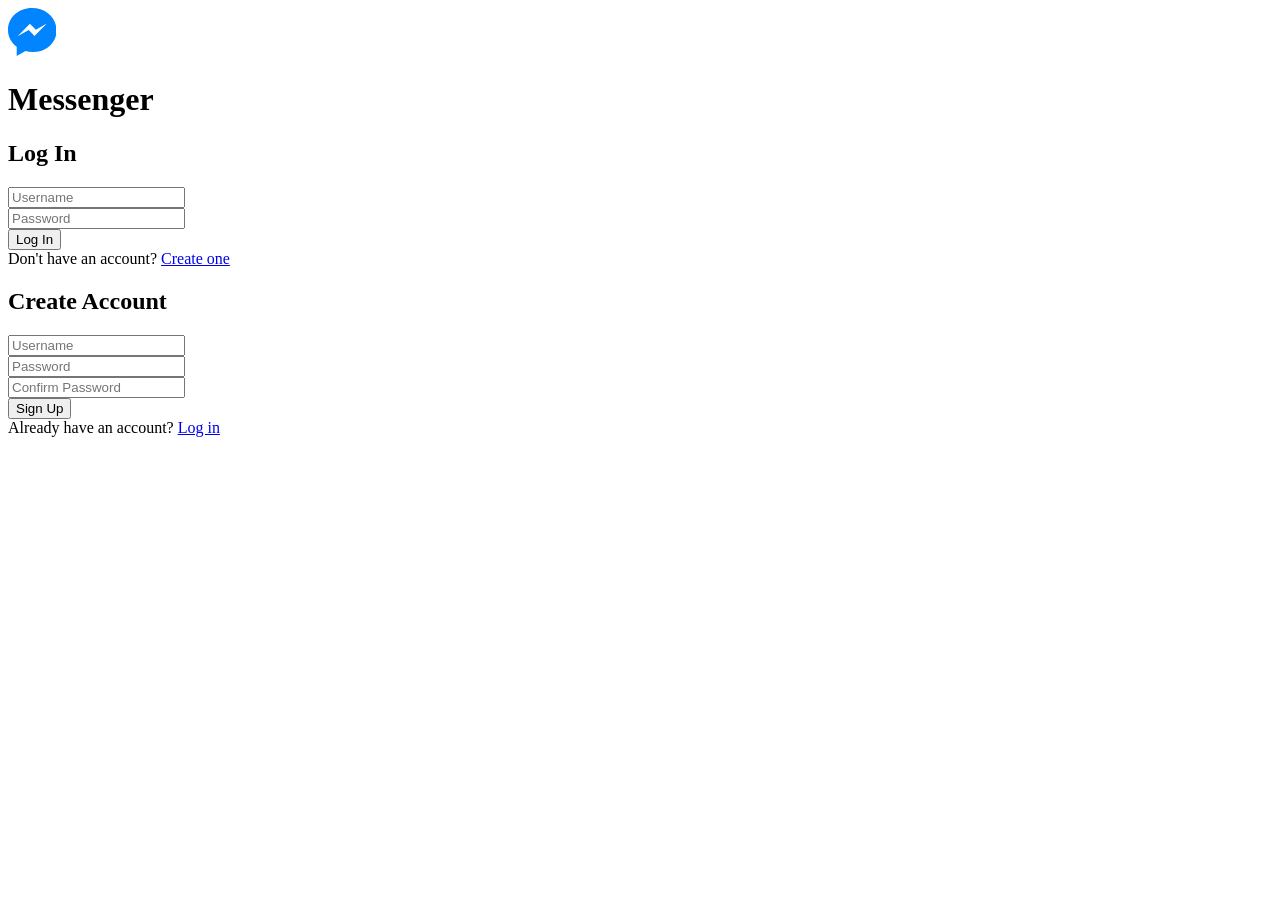
==== src/main/resources/static/index.html @ 5c617e97 "full project of this code" ====
<!DOCTYPE html>
<html lang="en">
<head>
    <meta charset="UTF-8">
    <meta name="viewport" content="width=device-width, initial-scale=1.0">
    <title>Messenger - Login</title>
    <link rel="stylesheet" href="/css/messenger.css">
</head>
<body class="auth-page">
    <div class="auth-container">
        <div class="auth-card">
            <div class="auth-logo">
                <svg viewBox="0 0 36 36" width="48" height="48">
                    <path d="M18 0C7.854 0 0 7.126 0 16.41c0 5.178 2.533 9.567 6.537 12.58V36l6.554-3.672c1.752.488 3.604.752 5.51.752 9.834 0 17.802-7.127 17.802-15.882C36.403 7.126 28.435 0 18 0z" fill="#0084ff"/>
                    <path d="M19.88 21.024L15.6 16.56l-8.4 4.704L16.44 11.88l4.44 4.464 8.22-4.704-9.22 9.384z" fill="#fff"/>
                </svg>
                <h1>Messenger</h1>
            </div>

            <!-- Login Form -->
            <form id="loginForm" class="auth-form active">
                <h2>Log In</h2>
                <div class="form-group">
                    <input type="text" id="loginUsername" placeholder="Username" required autocomplete="username">
                </div>
                <div class="form-group">
                    <input type="password" id="loginPassword" placeholder="Password" required autocomplete="current-password">
                </div>
                <div id="loginError" class="form-error"></div>
                <button type="submit" class="btn-primary" id="loginBtn">
                    <span class="btn-text">Log In</span>
                    <span class="btn-loader" style="display:none;"></span>
                </button>
                <div class="auth-switch">
                    Don't have an account? <a href="#" id="showRegister">Create one</a>
                </div>
            </form>

            <!-- Register Form -->
            <form id="registerForm" class="auth-form">
                <h2>Create Account</h2>
                <div class="form-group">
                    <input type="text" id="registerUsername" placeholder="Username" required autocomplete="username" minlength="3" maxlength="50">
                </div>
                <div class="form-group">
                    <input type="password" id="registerPassword" placeholder="Password" required autocomplete="new-password" minlength="6">
                </div>
                <div class="form-group">
                    <input type="password" id="registerConfirm" placeholder="Confirm Password" required autocomplete="new-password">
                </div>
                <div id="registerError" class="form-error"></div>
                <button type="submit" class="btn-primary" id="registerBtn">
                    <span class="btn-text">Sign Up</span>
                    <span class="btn-loader" style="display:none;"></span>
                </button>
                <div class="auth-switch">
                    Already have an account? <a href="#" id="showLogin">Log in</a>
                </div>
            </form>
        </div>
    </div>

    <script src="/js/api.js"></script>
    <script src="/js/auth.js"></script>
</body>
</html>
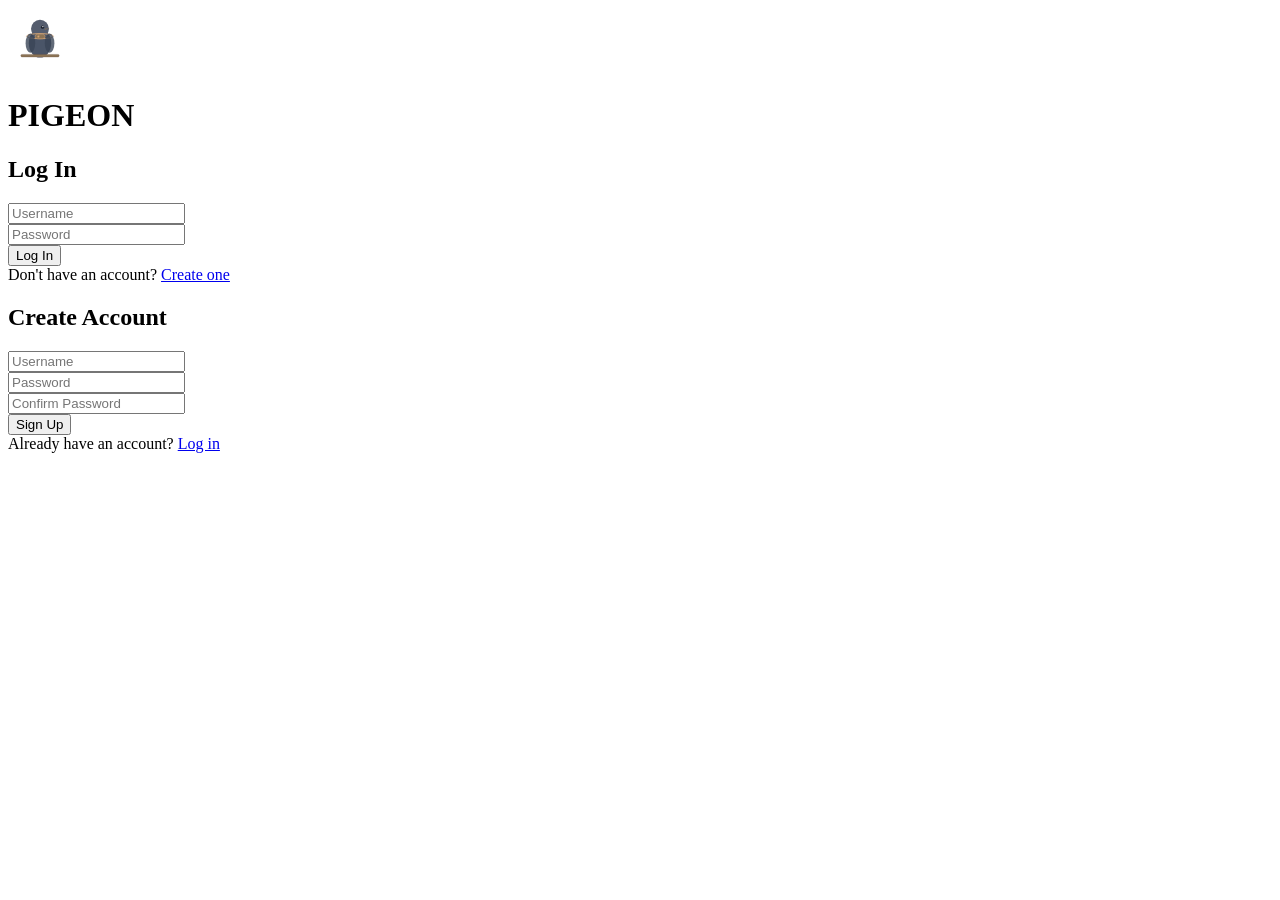
==== commit 7c83ffbb: "Modifiy on the app.js" ====
--- a/src/main/resources/static/index.html
+++ b/src/main/resources/static/index.html
@@ -10,11 +10,42 @@
     <div class="auth-container">
         <div class="auth-card">
             <div class="auth-logo">
-                <svg viewBox="0 0 36 36" width="48" height="48">
-                    <path d="M18 0C7.854 0 0 7.126 0 16.41c0 5.178 2.533 9.567 6.537 12.58V36l6.554-3.672c1.752.488 3.604.752 5.51.752 9.834 0 17.802-7.127 17.802-15.882C36.403 7.126 28.435 0 18 0z" fill="#0084ff"/>
-                    <path d="M19.88 21.024L15.6 16.56l-8.4 4.704L16.44 11.88l4.44 4.464 8.22-4.704-9.22 9.384z" fill="#fff"/>
+                <svg viewBox="0 0 200 200" width="64" height="64" xmlns="http://www.w3.org/2000/svg">
+                    <!-- Pigeon Body -->
+                    <ellipse cx="100" cy="110" rx="35" ry="45" fill="#4a5568"/>
+                    
+                    <!-- Pigeon Head -->
+                    <circle cx="100" cy="65" r="28" fill="#555d6e"/>
+                    
+                    <!-- Pigeon Eye (intense) -->
+                    <circle cx="108" cy="60" r="5" fill="#1a202c"/>
+                    <circle cx="109" cy="58" r="2" fill="white"/>
+                    
+                    <!-- Pigeon Beak -->
+                    <path d="M 115 65 L 130 63 L 115 68 Z" fill="#8b7355"/>
+                    
+                    <!-- Gold Necklace -->
+                    <ellipse cx="100" cy="88" rx="42" ry="8" fill="none" stroke="#d4a574" stroke-width="3"/>
+                    
+                    <!-- Message Capsule -->
+                    <rect x="85" y="82" width="30" height="14" rx="7" fill="#8b7355" stroke="#d4a574" stroke-width="1.5"/>
+                    
+                    <!-- Lock Icon on Capsule -->
+                    <rect x="92" y="87" width="6" height="5" rx="1" fill="#d4a574"/>
+                    <path d="M 94 87 Q 94 85 96 85 Q 98 85 98 87" stroke="#d4a574" stroke-width="1" fill="none"/>
+                    
+                    <!-- Scroll attached to capsule -->
+                    <line x1="115" y1="89" x2="125" y2="92" stroke="#8b7355" stroke-width="2"/>
+                    <path d="M 125 90 L 128 88 L 125 94 Z" fill="#8b7355"/>
+                    
+                    <!-- Wings -->
+                    <ellipse cx="70" cy="110" rx="15" ry="30" fill="#3a4556" opacity="0.8"/>
+                    <ellipse cx="130" cy="110" rx="15" ry="30" fill="#3a4556" opacity="0.8"/>
+                    
+                    <!-- Perch (wooden branch) -->
+                    <rect x="40" y="145" width="120" height="8" rx="4" fill="#8b7355" stroke="#6b5345" stroke-width="1"/>
                 </svg>
-                <h1>Messenger</h1>
+                <h1>PIGEON</h1>
             </div>
 
             <!-- Login Form -->
